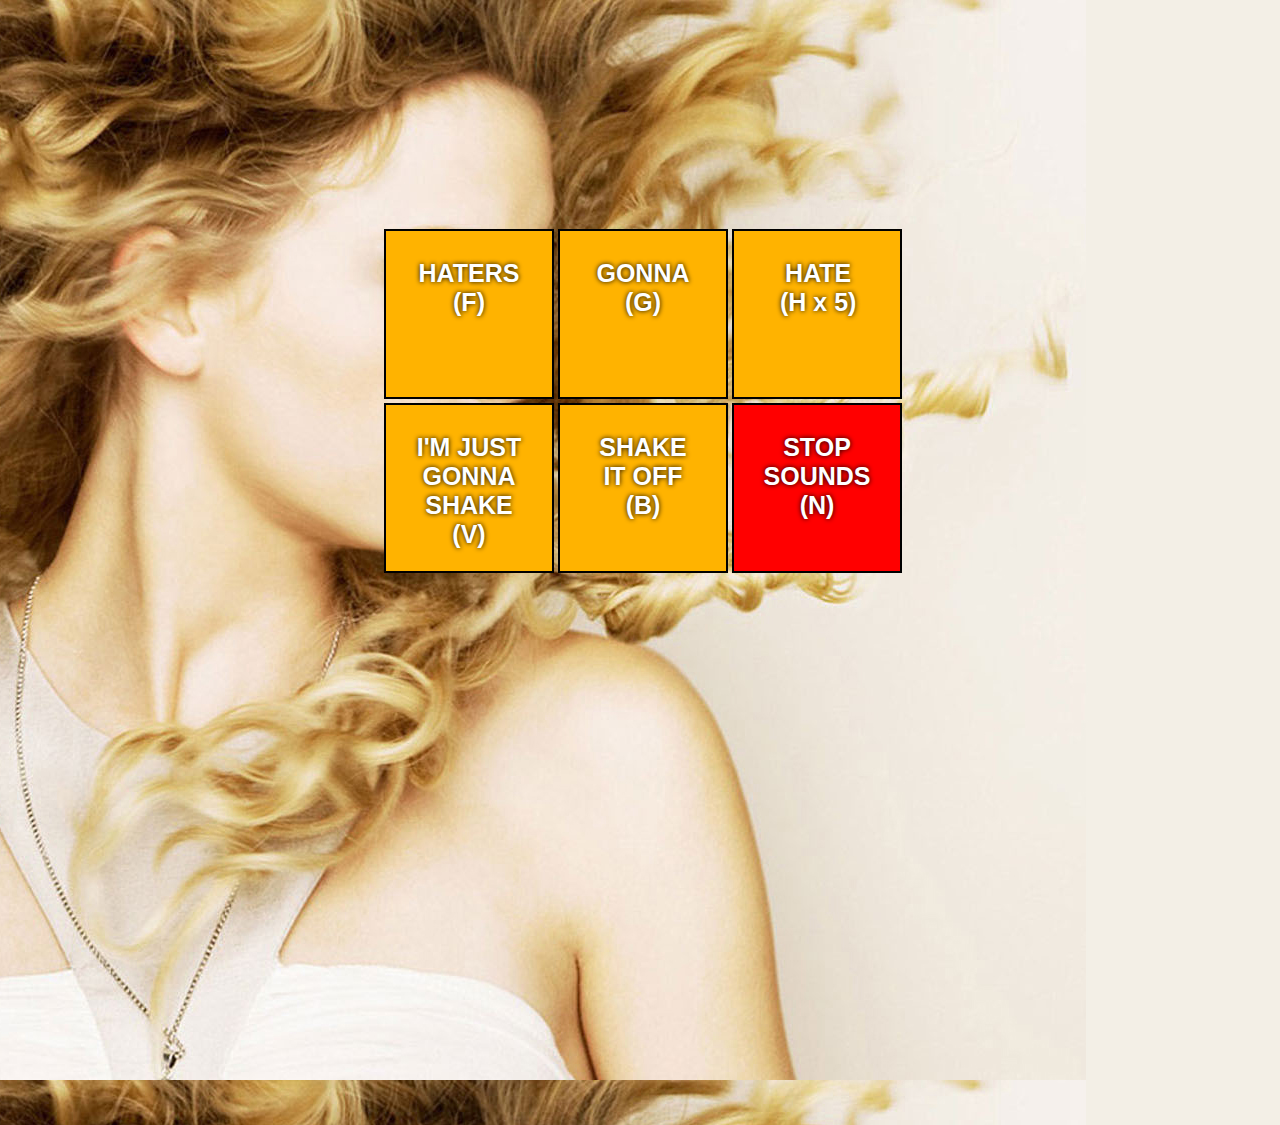
==== index.html @ fdd21100 "renamed the html to suit gh-pages" ====
<!DOCTYPE html>
<html>
  <head>
    <script type="text/javascript" src="javascripts/mousetrap.min.js"></script>
    <script type="text/javascript" src="javascripts/jquery-1.11.2.min.js"></script>
    <script type="text/javascript" src="javascripts/ion-sound/js/ion.sound.js"></script>
    <link href="stylesheets/main.css" rel="stylesheet">
  </head>
  <body>
    <div class="center">
      <a class="button" id="f" onclick="play('f')">HATERS (F)</a>
      <a class="button" id="g" onclick="play('g')">GONNA (G)</a>
      <a class="button" id="h" onclick="play('h')">HATE<br>(H x 5)</a>
      <a class="button" id="v" onclick="play('v')">I'M JUST GONNA SHAKE (V)</a>
      <a class="button" id="b" onclick="play('b')">SHAKE IT OFF (B)</a>
      <a class="button" id="n" onclick="play('n')">STOP SOUNDS (N)</a>
    </div>

    <script>
      var hater = $("#f")
      var gonna = $("#g")
      var hate = $("#h")
      var shakeItOff = $("#v")
      var shake = $("#b")
      var stop = $("#h")

      ion.sound({
        sounds: [
          {
            name: "shakeitoff",
            sprite: {
              "haters": [45.14, 0.36],
              "gonna": [45.55, 0.3],
              "hate1": [45.85, 0.35],
              "hate2": [46.20, 0.35],
              "hate3": [46.58, 0.4],
              "hate4": [47.10, 0.25],
              "hate5": [47.35, 0.79],
              "shake": [48.15, 2.8],
              "shakeitoff": [51, 2],
            },
          },
        ],

        path: "sounds/",
        preload: true,
        multiplay: true,
      });

      var plays = 1;

      Mousetrap.bind("f", function(e) {
        ion.sound.stop("shakeitoff");
        ion.sound.play("shakeitoff", { part: "haters" });
        plays = 1;
      });

      Mousetrap.bind("g", function(e) {
        ion.sound.stop("shakeitoff");
        ion.sound.play("shakeitoff", { part: "gonna" });
        plays = 1;
      });

      Mousetrap.bind("h", function(e) {
        ion.sound.stop("shakeitoff");
        ion.sound.play("shakeitoff", { part: "hate" + plays });
        plays = plays === 5 ? 1 : ++plays;
      });

      Mousetrap.bind("v", function(e) {
        ion.sound.stop("shakeitoff");
        ion.sound.play("shakeitoff", { part: "shake" });
        plays = 1;
      });

      Mousetrap.bind("b", function(e) {
        ion.sound.stop("shakeitoff");
        ion.sound.play("shakeitoff", { part: "shakeitoff" });
        plays = 1;
      });

      Mousetrap.bind("n", function(e) {
        ion.sound.stop("shakeitoff");
      });

      function play(key) {

        Mousetrap.trigger(key);
      }
    </script>

  </body>
</html>
---- stylesheets/main.css ----
html {
  background-image: url(/images/taylor.jpg)
}

.center {
  width: 42%;
  height: 100%;
  position: absolute;
  left: 30%;
  top: 25%;
}

.button {
  width: 110px;
  height: 110px;
  padding: 28px;
  margin-top: 4px;
  display: inline-flex;
  background-color: #ffb300;
  border: 2px solid black;
  color: #ffffff;
  font-family: arial;
  font-size: 25px;
  font-weight: bold;
  text-shadow: 0px 0px 5px black;
  text-align: center;
  -webkit-touch-callout: none;
  -webkit-user-select: none;
  -khtml-user-select: none;
  -moz-user-select: none;
  -ms-user-select: none;
  user-select: none;
}

.button:active {
	position:relative;
	top:1px;
}
.button-pushed {
  background-color: #fff300;
}

a#h {
  padding-left: 46px;
  padding-right: 10px;
}

a#n {
  background-color: red;
}
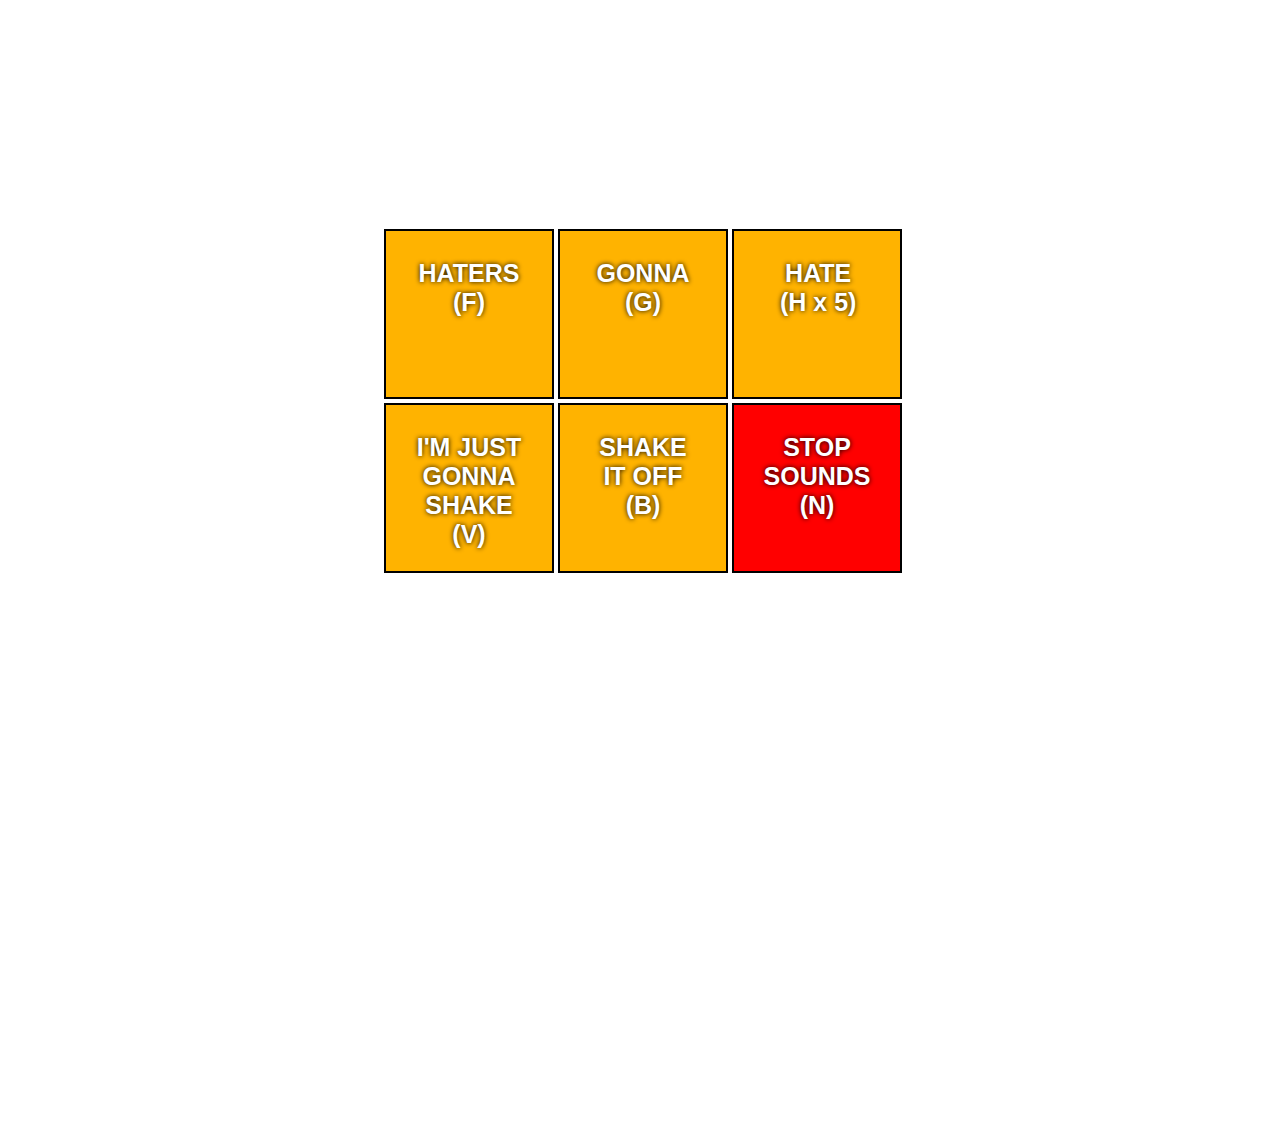
==== commit 586f200e: "shortened the shakeit mp3 for performance reasons" ====
--- a/index.html
+++ b/index.html
@@ -84,7 +84,6 @@
       });
 
       function play(key) {
-
         Mousetrap.trigger(key);
       }
     </script>
--- a/stylesheets/main.css
+++ b/stylesheets/main.css
@@ -1,5 +1,5 @@
-html {
-  background-image: url(/images/taylor.jpg)
+ html {
+  background-image: url(https://raw.githubusercontent.com/trayo/taylor_hater/master/images/taylor.jpg)
 }
 
 .center {
